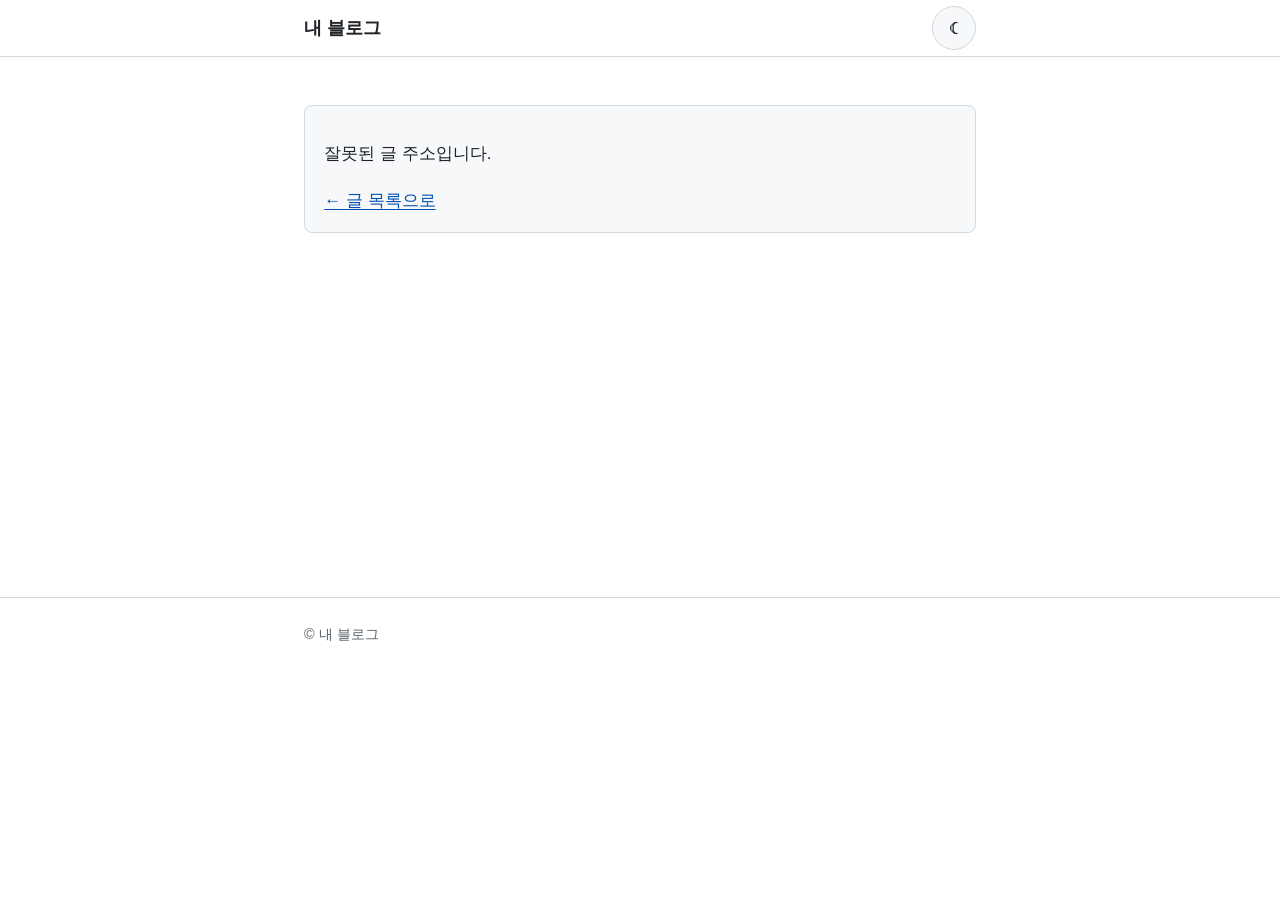
==== post.html @ 6293daec "블로그 초기 버전 완성 Co-Authored-By: Claude Sonnet 5.5 <noreply@anthropic.com>" ====
<!doctype html>
<html lang="ko">
<head>
  <meta charset="utf-8">
  <meta name="viewport" content="width=device-width, initial-scale=1">
  <title>글 - 내 블로그</title>
  <link rel="icon" href="data:image/svg+xml,%3Csvg xmlns='http://www.w3.org/2000/svg' viewBox='0 0 100 100'%3E%3Ctext y='.9em' font-size='90'%3E%F0%9F%93%9D%3C/text%3E%3C/svg%3E">
  <script>
    // 첫 렌더링 전에 테마를 적용해 깜빡임을 막는다.
    (function () {
      var t;
      try { t = localStorage.getItem('theme'); } catch (e) {}
      if (t !== 'light' && t !== 'dark') {
        t = window.matchMedia('(prefers-color-scheme: dark)').matches ? 'dark' : 'light';
      }
      document.documentElement.dataset.theme = t;
    })();
  </script>
  <link rel="stylesheet" href="css/theme.css">
  <link rel="stylesheet" href="css/base.css">
  <link rel="stylesheet" href="css/layout.css">
  <script type="module" src="js/main.js"></script>
</head>
<body data-page="post">
  <a class="skip-link" href="#main">본문으로 건너뛰기</a>
  <header class="site-header">
    <div class="container header-inner">
      <a class="site-title" href="index.html">내 블로그</a>
      <button id="theme-toggle" class="icon-button" type="button" aria-label="다크 모드 전환"></button>
    </div>
  </header>
  <main id="main" class="container">
    <div id="app" aria-live="polite"><p class="status">불러오는 중…</p></div>
  </main>
  <footer class="site-footer">
    <div class="container">© 내 블로그</div>
  </footer>
</body>
</html>
---- css/theme.css ----
/* 디자인 토큰: 라이트(기본) / 다크 */
:root {
  --bg: #ffffff;
  --surface: #f6f8fa;
  --fg: #1f2328;
  --muted: #59636e;
  --border: #d1d9e0;
  --accent: #0550ae;
  --accent-soft: #ddf4ff;
  --code-bg: #f3f4f6;
  color-scheme: light;
}

:root[data-theme="dark"] {
  --bg: #0f1419;
  --surface: #161b22;
  --fg: #e6edf3;
  --muted: #9da7b3;
  --border: #30363d;
  --accent: #79c0ff;
  --accent-soft: #112a45;
  --code-bg: #1c2128;
  color-scheme: dark;
}

/* JS가 꺼진 환경에서는 시스템 설정을 따른다. */
@media (prefers-color-scheme: dark) {
  :root:not([data-theme]) {
    --bg: #0f1419;
    --surface: #161b22;
    --fg: #e6edf3;
    --muted: #9da7b3;
    --border: #30363d;
    --accent: #79c0ff;
    --accent-soft: #112a45;
    --code-bg: #1c2128;
    color-scheme: dark;
  }
}
---- css/base.css ----
/* 리셋과 기본 타이포그래피 */
*, *::before, *::after { box-sizing: border-box; }

html {
  -webkit-text-size-adjust: 100%;
  scroll-behavior: smooth;
}

body {
  margin: 0;
  background: var(--bg);
  color: var(--fg);
  font-family: -apple-system, BlinkMacSystemFont, "Segoe UI", "Apple SD Gothic Neo",
    "Malgun Gothic", "Noto Sans KR", sans-serif;
  font-size: clamp(1rem, 0.95rem + 0.25vw, 1.0625rem);
  line-height: 1.75;
  word-break: keep-all;
  overflow-wrap: anywhere;
}

img, svg { max-width: 100%; height: auto; }

a {
  color: var(--accent);
  text-underline-offset: 0.2em;
}

:focus-visible {
  outline: 2px solid var(--accent);
  outline-offset: 2px;
  border-radius: 4px;
}

h1, h2, h3, h4, h5, h6 {
  line-height: 1.35;
  margin: 2em 0 0.6em;
}
h1 { font-size: 1.9rem; margin-top: 0; }
h2 { font-size: 1.5rem; padding-bottom: 0.3em; border-bottom: 1px solid var(--border); }
h3 { font-size: 1.25rem; }
h4 { font-size: 1.1rem; }

.skip-link {
  position: absolute;
  left: 1rem;
  top: -4rem;
  background: var(--accent);
  color: var(--bg);
  padding: 0.5rem 1rem;
  border-radius: 6px;
  z-index: 10;
}
.skip-link:focus { top: 0.5rem; }

/* 본문(마크다운 렌더링 결과) */
.prose p { margin: 1em 0; }
.prose ul, .prose ol { padding-left: 1.5em; margin: 1em 0; }
.prose li { margin: 0.3em 0; }
.prose li > ul, .prose li > ol { margin: 0.3em 0; }
.prose li.task { list-style: none; margin-left: -1.3em; }
.prose li.task input { margin-right: 0.5em; }

.prose blockquote {
  margin: 1.2em 0;
  padding: 0.2em 1em;
  border-left: 4px solid var(--border);
  color: var(--muted);
}
.prose blockquote > :first-child { margin-top: 0.5em; }
.prose blockquote > :last-child { margin-bottom: 0.5em; }

.prose hr {
  border: 0;
  border-top: 1px solid var(--border);
  margin: 2em 0;
}

.prose code {
  font-family: ui-monospace, SFMono-Regular, Consolas, "Liberation Mono", monospace;
  font-size: 0.9em;
  background: var(--code-bg);
  padding: 0.15em 0.4em;
  border-radius: 5px;
  word-break: break-word;
}

.prose pre {
  background: var(--code-bg);
  border: 1px solid var(--border);
  border-radius: 8px;
  padding: 1em;
  margin: 1.2em 0;
  overflow-x: auto;
  line-height: 1.55;
}
.prose pre code {
  background: none;
  padding: 0;
  font-size: 0.875rem;
  word-break: normal;
  white-space: pre;
}

.prose .table-wrap {
  overflow-x: auto;
  margin: 1.2em 0;
}
.prose table {
  border-collapse: collapse;
  width: 100%;
  font-size: 0.95em;
}
.prose th, .prose td {
  border: 1px solid var(--border);
  padding: 0.5em 0.8em;
  text-align: left;
}
.prose th { background: var(--surface); }
.prose td[data-align="center"], .prose th[data-align="center"] { text-align: center; }
.prose td[data-align="right"], .prose th[data-align="right"] { text-align: right; }

.prose img { border-radius: 8px; }

@media (prefers-reduced-motion: reduce) {
  html { scroll-behavior: auto; }
  * { transition: none !important; animation: none !important; }
}
---- css/layout.css ----
/* 레이아웃: 모바일 우선, 넓은 화면은 min-width 로 확장 */
.container {
  width: 100%;
  max-width: 720px;
  margin-inline: auto;
  padding-inline: 1rem;
}

.site-header {
  position: sticky;
  top: 0;
  z-index: 5;
  background: var(--bg);
  border-bottom: 1px solid var(--border);
}

.header-inner {
  display: flex;
  align-items: center;
  justify-content: space-between;
  min-height: 3.5rem;
}

.site-title {
  color: var(--fg);
  font-weight: 700;
  font-size: 1.15rem;
  text-decoration: none;
  display: inline-flex;
  align-items: center;
  min-height: 44px;
}

.icon-button {
  width: 44px;
  height: 44px;
  display: inline-flex;
  align-items: center;
  justify-content: center;
  border: 1px solid var(--border);
  border-radius: 50%;
  background: var(--surface);
  color: var(--fg);
  font-size: 1.2rem;
  line-height: 1;
  cursor: pointer;
}
.icon-button:hover { border-color: var(--accent); }

main { padding-block: 2rem 3rem; min-height: 60vh; }

.site-footer {
  border-top: 1px solid var(--border);
  color: var(--muted);
  font-size: 0.9rem;
  padding-block: 1.5rem;
}

.status { color: var(--muted); }

/* 목록 페이지 */
.page-title { font-size: 1.6rem; margin-bottom: 1.5rem; }

.post-card {
  padding-block: 1.4rem;
  border-bottom: 1px solid var(--border);
}
.post-card:first-of-type { padding-top: 0; }
.post-card h2 {
  font-size: 1.35rem;
  margin: 0 0 0.4rem;
  padding: 0;
  border: 0;
}
.post-card h2 a { color: var(--fg); text-decoration: none; }
.post-card h2 a:hover { color: var(--accent); text-decoration: underline; }
.post-card p { margin: 0.5rem 0 0; color: var(--muted); }

.meta {
  display: flex;
  flex-wrap: wrap;
  align-items: center;
  gap: 0.4rem 0.75rem;
  color: var(--muted);
  font-size: 0.9rem;
}

.tags {
  display: flex;
  flex-wrap: wrap;
  gap: 0.4rem;
  list-style: none;
  margin: 0;
  padding: 0;
}
.tag {
  display: inline-flex;
  align-items: center;
  min-height: 28px;
  padding: 0 0.7rem;
  border-radius: 999px;
  background: var(--accent-soft);
  color: var(--accent);
  font-size: 0.82rem;
  text-decoration: none;
}
.tag:hover { text-decoration: underline; }

.back-link {
  display: inline-flex;
  align-items: center;
  min-height: 44px;
  margin-bottom: 1rem;
  text-decoration: none;
}
.back-link:hover { text-decoration: underline; }

/* 상세 페이지 */
.post-header { margin-bottom: 2rem; }
.post-header h1 { margin-bottom: 0.7rem; }

.error-box {
  padding: 1rem 1.2rem;
  border: 1px solid var(--border);
  border-radius: 8px;
  background: var(--surface);
}

@media (min-width: 768px) {
  main { padding-block: 3rem 4rem; }
  .container { padding-inline: 1.5rem; }
  h1 { font-size: 2.2rem; }
  .page-title { font-size: 1.9rem; }
}
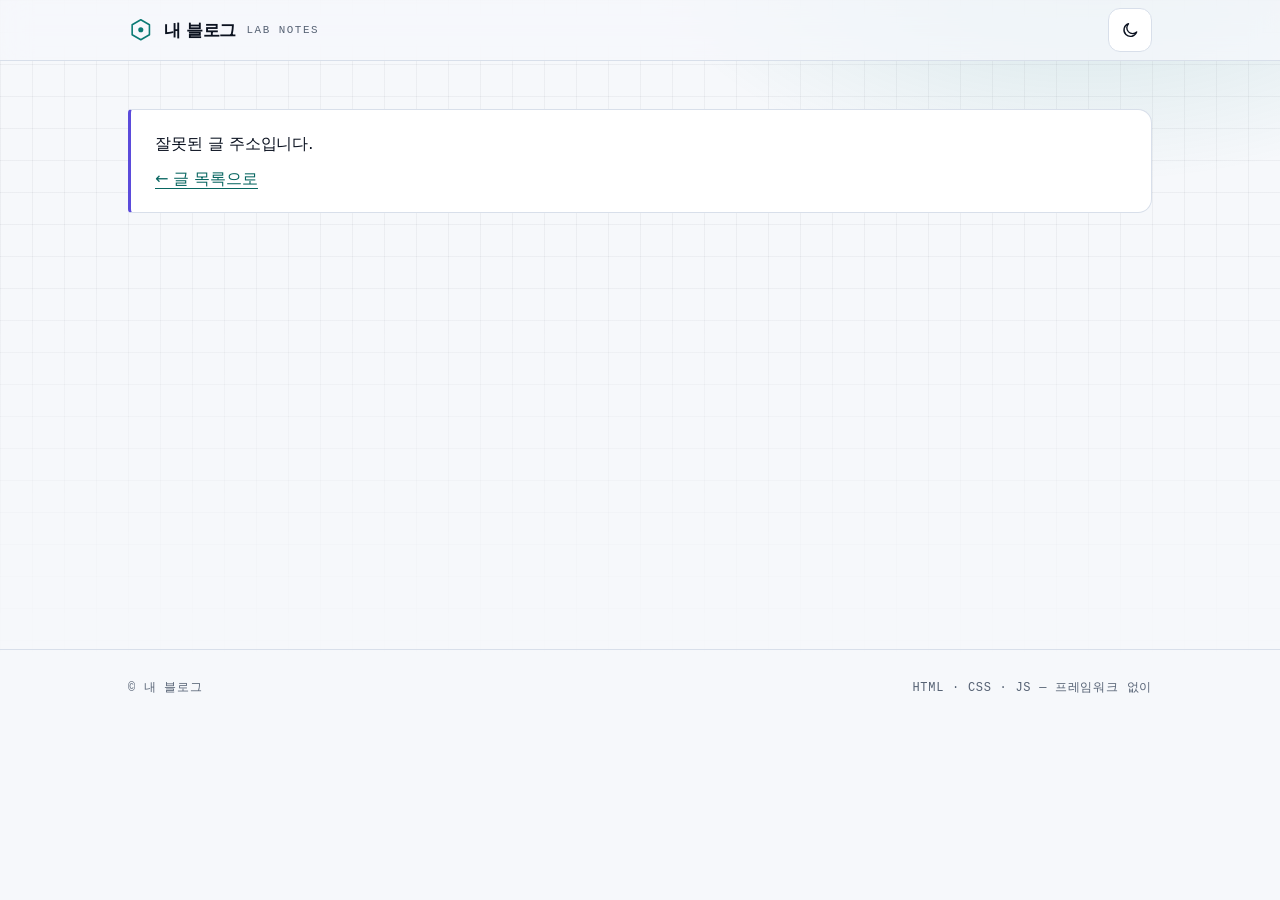
==== commit a17b68fc: "블로그 디자인 전면 개편 (현대적인 과학 저널 스타일) Co-Authored-By: Claude Sonnet 5.5 <noreply@anthropic.com>" ====
--- a/post.html
+++ b/post.html
@@ -4,7 +4,7 @@
   <meta charset="utf-8">
   <meta name="viewport" content="width=device-width, initial-scale=1">
   <title>글 - 내 블로그</title>
-  <link rel="icon" href="data:image/svg+xml,%3Csvg xmlns='http://www.w3.org/2000/svg' viewBox='0 0 100 100'%3E%3Ctext y='.9em' font-size='90'%3E%F0%9F%93%9D%3C/text%3E%3C/svg%3E">
+  <link rel="icon" href="data:image/svg+xml,%3Csvg xmlns='http://www.w3.org/2000/svg' viewBox='0 0 100 100'%3E%3Crect width='100' height='100' rx='22' fill='%230b7a75'/%3E%3Cpath d='M50 20l26 15v30L50 80 24 65V35z' fill='none' stroke='white' stroke-width='6' stroke-linejoin='round'/%3E%3Ccircle cx='50' cy='50' r='7' fill='white'/%3E%3C/svg%3E">
   <script>
     // 첫 렌더링 전에 테마를 적용해 깜빡임을 막는다.
     (function () {
@@ -22,18 +22,36 @@
   <script type="module" src="js/main.js"></script>
 </head>
 <body data-page="post">
+  <div id="progress" class="progress" aria-hidden="true"></div>
   <a class="skip-link" href="#main">본문으로 건너뛰기</a>
   <header class="site-header">
     <div class="container header-inner">
-      <a class="site-title" href="index.html">내 블로그</a>
-      <button id="theme-toggle" class="icon-button" type="button" aria-label="다크 모드 전환"></button>
+      <a class="brand" href="index.html" aria-label="내 블로그 홈">
+        <svg class="brand__mark" viewBox="0 0 32 32" fill="none" aria-hidden="true">
+          <path d="M16 3.5l10.8 6.25v12.5L16 28.5 5.2 22.25V9.75z" stroke="currentColor" stroke-width="2" stroke-linejoin="round"/>
+          <circle cx="16" cy="16" r="3.2" fill="currentColor"/>
+        </svg>
+        <span>내 블로그</span>
+        <small>LAB&nbsp;NOTES</small>
+      </a>
+      <button id="theme-toggle" class="icon-button" type="button" aria-label="다크 모드로 전환">
+        <svg class="icon-moon" viewBox="0 0 24 24" fill="none" stroke="currentColor" stroke-width="1.8" stroke-linecap="round" stroke-linejoin="round" aria-hidden="true"><path d="M20.5 14.2A8.5 8.5 0 119.8 3.5a6.7 6.7 0 0010.7 10.7z"/></svg>
+        <svg class="icon-sun" viewBox="0 0 24 24" fill="none" stroke="currentColor" stroke-width="1.8" stroke-linecap="round" aria-hidden="true"><circle cx="12" cy="12" r="4"/><path d="M12 2.5v2.2M12 19.3v2.2M2.5 12h2.2M19.3 12h2.2M5.3 5.3l1.6 1.6M17.1 17.1l1.6 1.6M18.7 5.3l-1.6 1.6M6.9 17.1l-1.6 1.6"/></svg>
+      </button>
     </div>
   </header>
-  <main id="main" class="container">
-    <div id="app" aria-live="polite"><p class="status">불러오는 중…</p></div>
+
+  <main id="main">
+    <div class="container">
+      <div id="app" aria-live="polite"><p class="status">불러오는 중…</p></div>
+    </div>
   </main>
+
   <footer class="site-footer">
-    <div class="container">© 내 블로그</div>
+    <div class="container footer-inner">
+      <span>© 내 블로그</span>
+      <span>HTML · CSS · JS — 프레임워크 없이</span>
+    </div>
   </footer>
 </body>
 </html>
--- a/css/theme.css
+++ b/css/theme.css
@@ -1,39 +1,78 @@
-/* 디자인 토큰: 라이트(기본) / 다크 */
+/* 디자인 토큰: 색, 글꼴, 간격. 라이트(기본) / 다크 */
 :root {
-  --bg: #ffffff;
-  --surface: #f6f8fa;
-  --fg: #1f2328;
-  --muted: #59636e;
-  --border: #d1d9e0;
-  --accent: #0550ae;
-  --accent-soft: #ddf4ff;
-  --code-bg: #f3f4f6;
+  /* 글꼴: 설치 없이 쓸 수 있는 시스템 폰트 스택 (Pretendard 가 있으면 우선 사용) */
+  --font-sans: "Pretendard Variable", Pretendard, -apple-system, BlinkMacSystemFont,
+    "Segoe UI Variable Text", "Segoe UI", "Apple SD Gothic Neo", "Malgun Gothic",
+    "Noto Sans KR", system-ui, sans-serif;
+  --font-mono: ui-monospace, "SF Mono", "Cascadia Code", "JetBrains Mono", "D2Coding",
+    Consolas, "Liberation Mono", monospace;
+
+  /* 라이트 */
+  --bg: #f6f8fb;
+  --surface: #ffffff;
+  --surface-2: #edf1f7;
+  --fg: #0b1220;
+  --fg-soft: #28344a;
+  --muted: #566274;
+  --line: #d8dfea;
+  --accent: #0b7a75;
+  --accent-ink: #086661;
+  --accent-soft: #def4f1;
+  --accent-2: #5b4bdb;
+  --grid-line: rgba(11, 18, 32, 0.045);
+  --glow: rgba(11, 122, 117, 0.16);
+  --shadow: 0 1px 2px rgba(11, 18, 32, 0.05), 0 12px 32px -12px rgba(11, 18, 32, 0.18);
+
+  /* 코드 패널은 두 테마 모두 어두운 색 */
+  --code-bg: #0c1322;
+  --code-fg: #d6e2ff;
+  --code-line: #1d2a44;
+  --code-muted: #8fa1c4;
+
   color-scheme: light;
 }
 
 :root[data-theme="dark"] {
-  --bg: #0f1419;
-  --surface: #161b22;
-  --fg: #e6edf3;
-  --muted: #9da7b3;
-  --border: #30363d;
-  --accent: #79c0ff;
-  --accent-soft: #112a45;
-  --code-bg: #1c2128;
+  --bg: #0a0f1a;
+  --surface: #0f1626;
+  --surface-2: #141d31;
+  --fg: #e8eef9;
+  --fg-soft: #c3cee1;
+  --muted: #93a0b8;
+  --line: #202b44;
+  --accent: #4fd1c5;
+  --accent-ink: #7ee7dc;
+  --accent-soft: rgba(79, 209, 197, 0.12);
+  --accent-2: #a78bfa;
+  --grid-line: rgba(232, 238, 249, 0.045);
+  --glow: rgba(79, 209, 197, 0.14);
+  --shadow: 0 1px 2px rgba(0, 0, 0, 0.4), 0 16px 40px -16px rgba(0, 0, 0, 0.7);
+
+  --code-bg: #0b1120;
+  --code-line: #1b2640;
+
   color-scheme: dark;
 }
 
 /* JS가 꺼진 환경에서는 시스템 설정을 따른다. */
 @media (prefers-color-scheme: dark) {
   :root:not([data-theme]) {
-    --bg: #0f1419;
-    --surface: #161b22;
-    --fg: #e6edf3;
-    --muted: #9da7b3;
-    --border: #30363d;
-    --accent: #79c0ff;
-    --accent-soft: #112a45;
-    --code-bg: #1c2128;
+    --bg: #0a0f1a;
+    --surface: #0f1626;
+    --surface-2: #141d31;
+    --fg: #e8eef9;
+    --fg-soft: #c3cee1;
+    --muted: #93a0b8;
+    --line: #202b44;
+    --accent: #4fd1c5;
+    --accent-ink: #7ee7dc;
+    --accent-soft: rgba(79, 209, 197, 0.12);
+    --accent-2: #a78bfa;
+    --grid-line: rgba(232, 238, 249, 0.045);
+    --glow: rgba(79, 209, 197, 0.14);
+    --shadow: 0 1px 2px rgba(0, 0, 0, 0.4), 0 16px 40px -16px rgba(0, 0, 0, 0.7);
+    --code-bg: #0b1120;
+    --code-line: #1b2640;
     color-scheme: dark;
   }
 }
--- a/css/base.css
+++ b/css/base.css
@@ -1,127 +1,268 @@
-/* 리셋과 기본 타이포그래피 */
+/* 리셋, 기본 타이포그래피, 본문(.prose) 스타일 */
 *, *::before, *::after { box-sizing: border-box; }
 
 html {
   -webkit-text-size-adjust: 100%;
   scroll-behavior: smooth;
+  background: var(--bg);
 }
 
 body {
+  position: relative;
   margin: 0;
-  background: var(--bg);
   color: var(--fg);
-  font-family: -apple-system, BlinkMacSystemFont, "Segoe UI", "Apple SD Gothic Neo",
-    "Malgun Gothic", "Noto Sans KR", sans-serif;
-  font-size: clamp(1rem, 0.95rem + 0.25vw, 1.0625rem);
-  line-height: 1.75;
+  font-family: var(--font-sans);
+  font-size: 1rem;
+  line-height: 1.7;
+  letter-spacing: -0.005em;
   word-break: keep-all;
   overflow-wrap: anywhere;
+  text-rendering: optimizeLegibility;
+  -webkit-font-smoothing: antialiased;
+  font-feature-settings: "kern", "liga";
+}
+
+/* 눈금 종이 같은 배경 + 은은한 빛 번짐. 위쪽에서 서서히 사라진다. */
+body::before {
+  content: "";
+  position: absolute;
+  inset: 0 0 auto 0;
+  height: 42rem;
+  z-index: -1;
+  pointer-events: none;
+  background:
+    radial-gradient(40rem 22rem at 85% -4rem, var(--glow), transparent 70%),
+    linear-gradient(var(--grid-line) 1px, transparent 1px) 0 0 / 2rem 2rem,
+    linear-gradient(90deg, var(--grid-line) 1px, transparent 1px) 0 0 / 2rem 2rem;
+  -webkit-mask-image: linear-gradient(#000 35%, transparent);
+  mask-image: linear-gradient(#000 35%, transparent);
 }
 
 img, svg { max-width: 100%; height: auto; }
 
 a {
-  color: var(--accent);
-  text-underline-offset: 0.2em;
-}
+  color: var(--accent-ink);
+  text-decoration-thickness: 1px;
+  text-underline-offset: 0.22em;
+}
+a:hover { color: var(--accent); }
 
 :focus-visible {
   outline: 2px solid var(--accent);
-  outline-offset: 2px;
+  outline-offset: 3px;
   border-radius: 4px;
 }
 
+::selection { background: var(--accent); color: var(--bg); }
+
 h1, h2, h3, h4, h5, h6 {
-  line-height: 1.35;
-  margin: 2em 0 0.6em;
-}
-h1 { font-size: 1.9rem; margin-top: 0; }
-h2 { font-size: 1.5rem; padding-bottom: 0.3em; border-bottom: 1px solid var(--border); }
-h3 { font-size: 1.25rem; }
-h4 { font-size: 1.1rem; }
+  line-height: 1.28;
+  letter-spacing: -0.025em;
+  font-weight: 700;
+  margin: 0;
+}
 
 .skip-link {
   position: absolute;
   left: 1rem;
   top: -4rem;
+  z-index: 50;
+  padding: 0.6rem 1rem;
+  border-radius: 8px;
   background: var(--accent);
   color: var(--bg);
-  padding: 0.5rem 1rem;
+  font-weight: 600;
+}
+.skip-link:focus { top: 0.75rem; color: var(--bg); }
+
+/* ---- 본문 ---- */
+.prose {
+  font-size: clamp(1.0625rem, 1rem + 0.2vw, 1.125rem);
+  line-height: 1.9;
+  color: var(--fg-soft);
+}
+
+.prose > :first-child { margin-top: 0; }
+.prose p { margin: 1.2em 0; }
+.prose strong { color: var(--fg); font-weight: 650; }
+
+.prose h2 {
+  font-size: clamp(1.45rem, 1.2rem + 1vw, 1.8rem);
+  color: var(--fg);
+  margin: 3.2rem 0 1rem;
+}
+.prose h2::before {
+  content: "";
+  display: block;
+  width: 2.25rem;
+  height: 3px;
+  margin-bottom: 0.9rem;
+  border-radius: 2px;
+  background: linear-gradient(90deg, var(--accent), var(--accent-2));
+}
+.prose h3 { font-size: 1.28rem; color: var(--fg); margin: 2.4rem 0 0.7rem; }
+.prose h4 { font-size: 1.08rem; color: var(--fg); margin: 2rem 0 0.5rem; }
+
+.prose a { font-weight: 550; }
+
+.prose ul, .prose ol { padding-left: 1.35em; margin: 1.2em 0; }
+.prose li { margin: 0.4em 0; padding-left: 0.2em; }
+.prose li::marker { color: var(--accent); font-family: var(--font-mono); }
+.prose li > ul, .prose li > ol { margin: 0.4em 0; }
+.prose li.task { list-style: none; margin-left: -1.2em; }
+.prose li.task input { margin-right: 0.6em; accent-color: var(--accent); }
+
+/* 인용은 실험 노트의 '메모' 느낌으로 */
+.prose blockquote {
+  margin: 1.9rem 0;
+  padding: 0.9rem 1.25rem;
+  border: 1px solid var(--line);
+  border-left: 3px solid var(--accent);
+  border-radius: 4px 14px 14px 4px;
+  background: var(--surface);
+  color: var(--fg-soft);
+  box-shadow: var(--shadow);
+}
+.prose blockquote > :first-child { margin-top: 0; }
+.prose blockquote > :last-child { margin-bottom: 0; }
+
+.prose hr {
+  border: 0;
+  height: 1px;
+  margin: 3rem 0;
+  background: linear-gradient(90deg, transparent, var(--line) 20%, var(--line) 80%, transparent);
+}
+
+/* 인라인 코드 */
+.prose code {
+  font-family: var(--font-mono);
+  font-size: 0.84em;
+  color: var(--accent-ink);
+  background: var(--surface-2);
+  border: 1px solid var(--line);
+  padding: 0.12em 0.42em;
   border-radius: 6px;
-  z-index: 10;
-}
-.skip-link:focus { top: 0.5rem; }
-
-/* 본문(마크다운 렌더링 결과) */
-.prose p { margin: 1em 0; }
-.prose ul, .prose ol { padding-left: 1.5em; margin: 1em 0; }
-.prose li { margin: 0.3em 0; }
-.prose li > ul, .prose li > ol { margin: 0.3em 0; }
-.prose li.task { list-style: none; margin-left: -1.3em; }
-.prose li.task input { margin-right: 0.5em; }
-
-.prose blockquote {
-  margin: 1.2em 0;
-  padding: 0.2em 1em;
-  border-left: 4px solid var(--border);
-  color: var(--muted);
-}
-.prose blockquote > :first-child { margin-top: 0.5em; }
-.prose blockquote > :last-child { margin-bottom: 0.5em; }
-
-.prose hr {
-  border: 0;
-  border-top: 1px solid var(--border);
-  margin: 2em 0;
-}
-
-.prose code {
-  font-family: ui-monospace, SFMono-Regular, Consolas, "Liberation Mono", monospace;
-  font-size: 0.9em;
+  word-break: break-word;
+}
+
+/* 코드 블록: 상단 바(언어 라벨 + 복사 버튼) */
+.code-block {
+  margin: 1.8rem 0;
+  border: 1px solid var(--code-line);
+  border-radius: 14px;
   background: var(--code-bg);
-  padding: 0.15em 0.4em;
-  border-radius: 5px;
-  word-break: break-word;
-}
+  box-shadow: var(--shadow);
+  overflow: hidden;
+}
+.code-block__bar {
+  display: flex;
+  align-items: center;
+  justify-content: space-between;
+  min-height: 44px;
+  padding-left: 1rem;
+  border-bottom: 1px solid var(--code-line);
+  background: rgba(255, 255, 255, 0.03);
+  font-family: var(--font-mono);
+  font-size: 0.74rem;
+  letter-spacing: 0.1em;
+  text-transform: uppercase;
+  color: var(--code-muted);
+}
+.code-block__bar span::before {
+  content: "";
+  display: inline-block;
+  width: 0.5rem;
+  height: 0.5rem;
+  margin-right: 0.6rem;
+  border-radius: 50%;
+  background: var(--accent);
+  box-shadow: 0 0 0.6rem var(--accent);
+}
+.copy-button {
+  min-width: 44px;
+  min-height: 44px;
+  padding: 0 1rem;
+  border: 0;
+  background: transparent;
+  color: inherit;
+  font: inherit;
+  letter-spacing: 0.04em;
+  cursor: pointer;
+}
+.copy-button:hover { color: var(--accent-ink); }
 
 .prose pre {
-  background: var(--code-bg);
-  border: 1px solid var(--border);
-  border-radius: 8px;
-  padding: 1em;
-  margin: 1.2em 0;
+  margin: 0;
+  padding: 1.1rem 1.25rem;
   overflow-x: auto;
-  line-height: 1.55;
+  color: var(--code-fg);
+  line-height: 1.7;
+  -webkit-overflow-scrolling: touch;
 }
 .prose pre code {
+  padding: 0;
+  border: 0;
   background: none;
-  padding: 0;
+  color: inherit;
   font-size: 0.875rem;
   word-break: normal;
   white-space: pre;
 }
 
+/* 표: 논문 스타일(위·아래 굵은 선, 세로선 없음) */
 .prose .table-wrap {
+  margin: 1.9rem 0;
   overflow-x: auto;
-  margin: 1.2em 0;
 }
 .prose table {
+  width: 100%;
   border-collapse: collapse;
-  width: 100%;
-  font-size: 0.95em;
+  font-size: 0.95rem;
+  font-variant-numeric: tabular-nums;
 }
 .prose th, .prose td {
-  border: 1px solid var(--border);
-  padding: 0.5em 0.8em;
+  padding: 0.75rem 1rem;
   text-align: left;
-}
-.prose th { background: var(--surface); }
-.prose td[data-align="center"], .prose th[data-align="center"] { text-align: center; }
-.prose td[data-align="right"], .prose th[data-align="right"] { text-align: right; }
-
-.prose img { border-radius: 8px; }
+  border: 0;
+}
+.prose thead th {
+  border-top: 2px solid var(--fg);
+  border-bottom: 1px solid var(--fg);
+  color: var(--fg);
+  font-size: 0.8rem;
+  font-weight: 650;
+  letter-spacing: 0.04em;
+  white-space: nowrap;
+  background: none;
+}
+.prose tbody td { border-bottom: 1px solid var(--line); }
+.prose tbody tr:last-child td { border-bottom: 2px solid var(--fg); }
+.prose [data-align="center"] { text-align: center; }
+.prose [data-align="right"] { text-align: right; }
+
+/* 그림: 캡션이 있는 도판 */
+.prose figure {
+  margin: 2.2rem 0;
+  text-align: center;
+}
+.prose figure img {
+  display: block;
+  margin-inline: auto;
+  border: 1px solid var(--line);
+  border-radius: 16px;
+  box-shadow: var(--shadow);
+}
+.prose figure.is-portrait img { max-width: min(100%, 28rem); }
+.prose figcaption {
+  margin-top: 0.8rem;
+  font-family: var(--font-mono);
+  font-size: 0.78rem;
+  line-height: 1.5;
+  color: var(--muted);
+}
+.prose figcaption::before { content: "FIG. "; color: var(--accent-ink); }
 
 @media (prefers-reduced-motion: reduce) {
   html { scroll-behavior: auto; }
-  * { transition: none !important; animation: none !important; }
-}
+  *, *::before, *::after { transition: none !important; animation: none !important; }
+}
--- a/css/layout.css
+++ b/css/layout.css
@@ -1,134 +1,354 @@
 /* 레이아웃: 모바일 우선, 넓은 화면은 min-width 로 확장 */
 .container {
   width: 100%;
-  max-width: 720px;
+  max-width: 68rem;
   margin-inline: auto;
-  padding-inline: 1rem;
-}
-
+  padding-inline: clamp(1rem, 4vw, 2rem);
+}
+
+.article {
+  max-width: 42rem;
+  margin-inline: auto;
+}
+
+/* ---- 헤더 ---- */
 .site-header {
   position: sticky;
   top: 0;
-  z-index: 5;
+  z-index: 20;
+  border-bottom: 1px solid var(--line);
   background: var(--bg);
-  border-bottom: 1px solid var(--border);
+}
+@supports (backdrop-filter: blur(1px)) {
+  .site-header {
+    background: color-mix(in srgb, var(--bg) 78%, transparent);
+    -webkit-backdrop-filter: saturate(1.5) blur(14px);
+    backdrop-filter: saturate(1.5) blur(14px);
+  }
 }
 
 .header-inner {
   display: flex;
   align-items: center;
   justify-content: space-between;
-  min-height: 3.5rem;
-}
-
-.site-title {
+  min-height: 3.75rem;
+}
+
+.brand {
+  display: inline-flex;
+  align-items: center;
+  gap: 0.65rem;
+  min-height: 44px;
   color: var(--fg);
   font-weight: 700;
-  font-size: 1.15rem;
+  font-size: 1.05rem;
+  letter-spacing: -0.02em;
   text-decoration: none;
-  display: inline-flex;
-  align-items: center;
-  min-height: 44px;
+}
+.brand:hover { color: var(--fg); }
+.brand__mark { width: 1.6rem; height: 1.6rem; color: var(--accent); }
+.brand small {
+  font-family: var(--font-mono);
+  font-weight: 500;
+  font-size: 0.68rem;
+  letter-spacing: 0.14em;
+  color: var(--muted);
 }
 
 .icon-button {
+  display: inline-grid;
+  place-items: center;
   width: 44px;
   height: 44px;
-  display: inline-flex;
-  align-items: center;
-  justify-content: center;
-  border: 1px solid var(--border);
-  border-radius: 50%;
+  border: 1px solid var(--line);
+  border-radius: 12px;
   background: var(--surface);
   color: var(--fg);
-  font-size: 1.2rem;
-  line-height: 1;
   cursor: pointer;
-}
-.icon-button:hover { border-color: var(--accent); }
-
-main { padding-block: 2rem 3rem; min-height: 60vh; }
-
-.site-footer {
-  border-top: 1px solid var(--border);
-  color: var(--muted);
-  font-size: 0.9rem;
-  padding-block: 1.5rem;
-}
-
-.status { color: var(--muted); }
-
-/* 목록 페이지 */
-.page-title { font-size: 1.6rem; margin-bottom: 1.5rem; }
-
-.post-card {
-  padding-block: 1.4rem;
-  border-bottom: 1px solid var(--border);
-}
-.post-card:first-of-type { padding-top: 0; }
-.post-card h2 {
-  font-size: 1.35rem;
-  margin: 0 0 0.4rem;
-  padding: 0;
-  border: 0;
-}
-.post-card h2 a { color: var(--fg); text-decoration: none; }
-.post-card h2 a:hover { color: var(--accent); text-decoration: underline; }
-.post-card p { margin: 0.5rem 0 0; color: var(--muted); }
+  transition: border-color 0.2s, color 0.2s, transform 0.2s;
+}
+.icon-button:hover { border-color: var(--accent); color: var(--accent-ink); }
+.icon-button:active { transform: scale(0.95); }
+.icon-button svg { width: 1.15rem; height: 1.15rem; }
+/* 라이트일 때는 달(다크로 전환), 다크일 때는 해(라이트로 전환) 아이콘 */
+.icon-sun { display: none; }
+:root[data-theme="dark"] .icon-sun { display: block; }
+:root[data-theme="dark"] .icon-moon { display: none; }
+
+/* ---- 읽기 진행 바 (글 페이지) ---- */
+.progress {
+  position: fixed;
+  inset: 0 0 auto 0;
+  z-index: 30;
+  height: 3px;
+  transform: scaleX(0);
+  transform-origin: 0 50%;
+  background: linear-gradient(90deg, var(--accent), var(--accent-2));
+}
+
+/* ---- 공통 요소 ---- */
+.eyebrow {
+  display: inline-flex;
+  align-items: center;
+  gap: 0.7rem;
+  font-family: var(--font-mono);
+  font-size: 0.75rem;
+  letter-spacing: 0.16em;
+  text-transform: uppercase;
+  color: var(--accent-ink);
+}
+.eyebrow::before {
+  content: "";
+  width: 1.75rem;
+  height: 1px;
+  background: currentColor;
+}
 
 .meta {
   display: flex;
   flex-wrap: wrap;
   align-items: center;
-  gap: 0.4rem 0.75rem;
-  color: var(--muted);
-  font-size: 0.9rem;
-}
+  gap: 0.35rem 0.9rem;
+  font-family: var(--font-mono);
+  font-size: 0.8rem;
+  letter-spacing: 0.02em;
+  color: var(--muted);
+}
+.meta time { font-variant-numeric: tabular-nums; }
+.meta__dot::before { content: "·"; margin-right: 0.9rem; opacity: 0.6; }
 
 .tags {
   display: flex;
   flex-wrap: wrap;
   gap: 0.4rem;
-  list-style: none;
   margin: 0;
   padding: 0;
+  list-style: none;
 }
 .tag {
   display: inline-flex;
   align-items: center;
   min-height: 28px;
   padding: 0 0.7rem;
+  border: 1px solid var(--line);
   border-radius: 999px;
+  background: var(--surface);
+  color: var(--muted);
+  font-family: var(--font-mono);
+  font-size: 0.74rem;
+  text-decoration: none;
+  transition: border-color 0.2s, color 0.2s, background 0.2s;
+}
+.tag:hover {
+  border-color: var(--accent);
   background: var(--accent-soft);
+  color: var(--accent-ink);
+}
+
+main { padding-bottom: 4rem; min-height: 60vh; }
+
+.status { color: var(--muted); font-family: var(--font-mono); font-size: 0.9rem; }
+
+/* ---- 히어로 (목록 페이지) ---- */
+.hero { padding-block: clamp(2.5rem, 8vw, 5.5rem) clamp(2rem, 5vw, 3rem); }
+.hero__grid {
+  display: grid;
+  gap: 2.5rem;
+  align-items: center;
+}
+.hero h1 {
+  margin: 1.1rem 0 1.2rem;
+  font-size: clamp(2.15rem, 6.6vw, 4rem);
+  line-height: 1.14;
+  letter-spacing: -0.04em;
+}
+.hero h1 em {
+  font-style: normal;
+  color: var(--accent-ink);
+}
+@supports ((-webkit-background-clip: text) or (background-clip: text)) {
+  .hero h1 em {
+    background: linear-gradient(100deg, var(--accent), var(--accent-2));
+    -webkit-background-clip: text;
+    background-clip: text;
+    color: transparent;
+  }
+}
+.hero__lede {
+  max-width: 34rem;
+  margin: 0;
+  color: var(--muted);
+  font-size: clamp(1rem, 0.95rem + 0.3vw, 1.15rem);
+  line-height: 1.8;
+}
+.hero__chips {
+  display: flex;
+  flex-wrap: wrap;
+  gap: 0.5rem;
+  margin: 1.6rem 0 0;
+  padding: 0;
+  list-style: none;
+}
+.chip {
+  padding: 0.3rem 0.8rem;
+  border: 1px solid var(--line);
+  border-radius: 8px;
+  background: var(--surface);
+  font-family: var(--font-mono);
+  font-size: 0.74rem;
+  letter-spacing: 0.08em;
+  color: var(--fg-soft);
+}
+.hero__art {
+  display: none;
+  width: 100%;
+  max-width: 21rem;
+  margin-inline: auto;
   color: var(--accent);
-  font-size: 0.82rem;
-  text-decoration: none;
-}
-.tag:hover { text-decoration: underline; }
-
+}
+.orbit { transform-origin: 160px 160px; animation: spin 60s linear infinite; }
+.orbit--rev { animation-direction: reverse; animation-duration: 90s; }
+@keyframes spin { to { transform: rotate(360deg); } }
+
+/* ---- 글 목록 ---- */
+.section-head {
+  display: flex;
+  align-items: baseline;
+  justify-content: space-between;
+  gap: 1rem;
+  padding-bottom: 0.9rem;
+  border-bottom: 1px solid var(--fg);
+}
+.section-title { font-size: 1.15rem; letter-spacing: -0.02em; }
+.section-count {
+  font-family: var(--font-mono);
+  font-size: 0.74rem;
+  letter-spacing: 0.14em;
+  color: var(--muted);
+}
+
+.filter-bar {
+  display: flex;
+  align-items: center;
+  justify-content: space-between;
+  flex-wrap: wrap;
+  gap: 0.5rem;
+  margin: 0.9rem 0 0;
+  font-size: 0.92rem;
+  color: var(--muted);
+}
+.filter-bar a { display: inline-flex; align-items: center; min-height: 44px; }
+
+.post-list { margin: 0; padding: 0; list-style: none; }
+
+.post-row {
+  position: relative;
+  display: grid;
+  gap: 0.2rem 1.5rem;
+  padding: 1.7rem 0.25rem;
+  border-bottom: 1px solid var(--line);
+  transition: background 0.25s;
+  animation: rise 0.55s cubic-bezier(0.2, 0.7, 0.2, 1) both;
+  animation-delay: calc(var(--i, 0) * 70ms);
+}
+.post-row:hover { background: linear-gradient(90deg, var(--accent-soft), transparent 85%); }
+
+@keyframes rise {
+  from { opacity: 0; transform: translateY(14px); }
+  to { opacity: 1; transform: none; }
+}
+
+.post-row__no {
+  font-family: var(--font-mono);
+  font-size: 0.8rem;
+  letter-spacing: 0.1em;
+  color: var(--accent-ink);
+}
+.post-row h3 {
+  margin: 0.15rem 0 0.35rem;
+  font-size: clamp(1.25rem, 1.05rem + 0.9vw, 1.65rem);
+  line-height: 1.3;
+}
+.post-row__link { color: var(--fg); text-decoration: none; }
+.post-row__link::after { content: ""; position: absolute; inset: 0; }
+.post-row:hover .post-row__link { color: var(--accent-ink); }
+.post-row__summary { margin: 0 0 0.9rem; color: var(--muted); max-width: 40rem; }
+.post-row .tags { position: relative; z-index: 1; }
+
+.post-row__arrow {
+  position: absolute;
+  top: 1.7rem;
+  right: 0.5rem;
+  font-family: var(--font-mono);
+  color: var(--muted);
+  transition: transform 0.25s, color 0.25s;
+}
+.post-row:hover .post-row__arrow { transform: translateX(6px); color: var(--accent); }
+
+/* ---- 글 상세 ---- */
 .back-link {
   display: inline-flex;
   align-items: center;
+  gap: 0.4rem;
   min-height: 44px;
-  margin-bottom: 1rem;
+  margin-top: 1.2rem;
+  font-family: var(--font-mono);
+  font-size: 0.8rem;
+  letter-spacing: 0.06em;
+  color: var(--muted);
   text-decoration: none;
 }
-.back-link:hover { text-decoration: underline; }
-
-/* 상세 페이지 */
-.post-header { margin-bottom: 2rem; }
-.post-header h1 { margin-bottom: 0.7rem; }
+.back-link:hover { color: var(--accent-ink); }
+
+.post-header {
+  margin: 1.2rem 0 2.4rem;
+  padding-bottom: 2rem;
+  border-bottom: 1px solid var(--line);
+}
+.post-header h1 {
+  margin: 1rem 0 1.2rem;
+  font-size: clamp(2rem, 5.6vw, 3.2rem);
+  line-height: 1.18;
+  letter-spacing: -0.04em;
+}
+.post-header .tags { margin-top: 1.1rem; }
+
+.post-footer {
+  margin-top: 3.5rem;
+  padding-top: 1.5rem;
+  border-top: 1px solid var(--line);
+}
 
 .error-box {
-  padding: 1rem 1.2rem;
-  border: 1px solid var(--border);
-  border-radius: 8px;
+  margin-top: 3rem;
+  padding: 1.25rem 1.5rem;
+  border: 1px solid var(--line);
+  border-left: 3px solid var(--accent-2);
+  border-radius: 4px 14px 14px 4px;
   background: var(--surface);
 }
-
-@media (min-width: 768px) {
-  main { padding-block: 3rem 4rem; }
-  .container { padding-inline: 1.5rem; }
-  h1 { font-size: 2.2rem; }
-  .page-title { font-size: 1.9rem; }
-}
+.error-box p { margin: 0 0 0.5rem; }
+
+/* ---- 푸터 ---- */
+.site-footer {
+  border-top: 1px solid var(--line);
+  padding-block: 1.75rem;
+  font-family: var(--font-mono);
+  font-size: 0.75rem;
+  letter-spacing: 0.06em;
+  color: var(--muted);
+}
+.footer-inner { display: flex; flex-wrap: wrap; justify-content: space-between; gap: 0.5rem 1.5rem; }
+
+/* ---- 반응형 ---- */
+@media (min-width: 720px) {
+  .post-row { grid-template-columns: 4.5rem 1fr; padding-block: 2rem; }
+  .post-row__no { padding-top: 0.55rem; }
+  .post-row__arrow { top: 2.1rem; right: 1rem; }
+  .post-row > :not(.post-row__no):not(.post-row__arrow) { grid-column: 2; }
+}
+
+@media (min-width: 900px) {
+  .hero__grid { grid-template-columns: 1.35fr 0.65fr; }
+  .hero__art { display: block; }
+}
